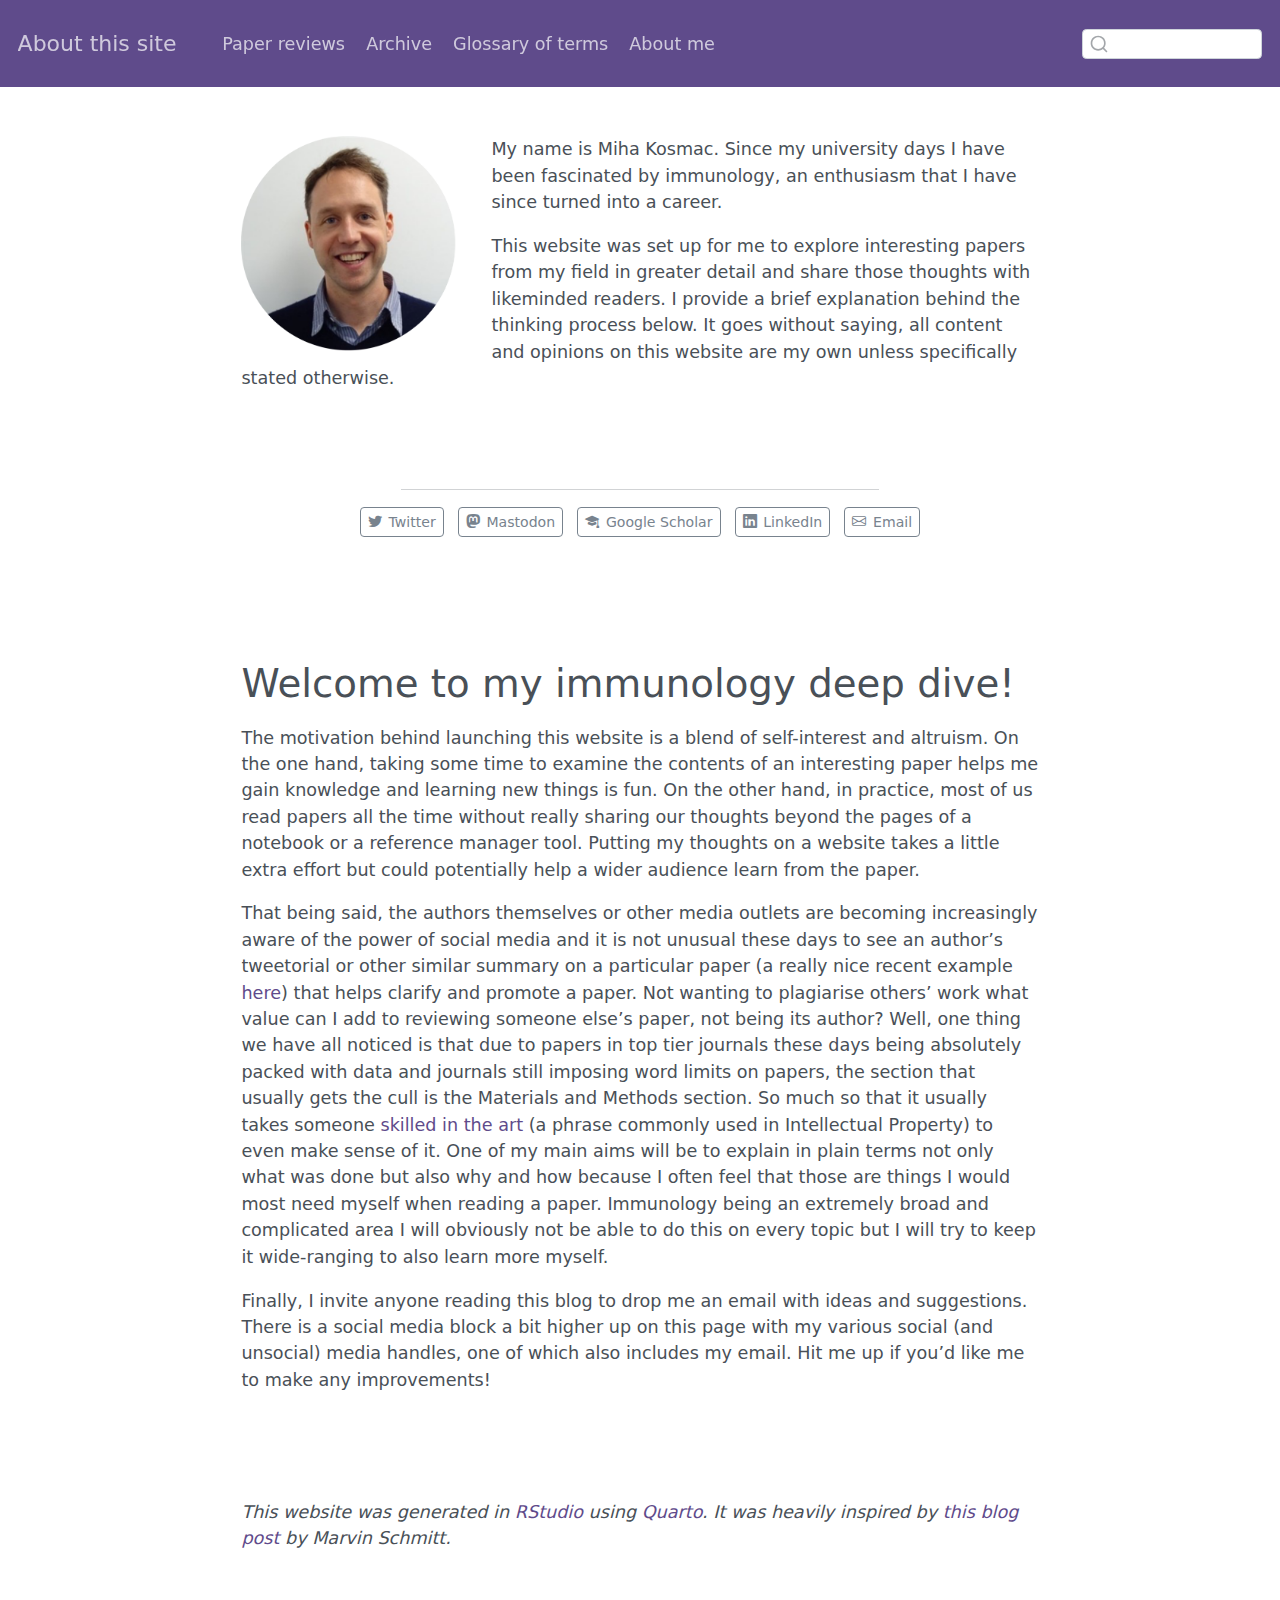
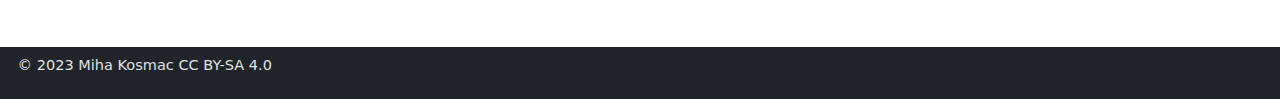
==== docs/index.html @ 9a8764df "Initial commit" ====
<!DOCTYPE html>
<html xmlns="http://www.w3.org/1999/xhtml" lang="en" xml:lang="en"><head>

<meta charset="utf-8">
<meta name="generator" content="quarto-1.2.475">

<meta name="viewport" content="width=device-width, initial-scale=1.0, user-scalable=yes">


<title>About this site</title>
<style>
code{white-space: pre-wrap;}
span.smallcaps{font-variant: small-caps;}
div.columns{display: flex; gap: min(4vw, 1.5em);}
div.column{flex: auto; overflow-x: auto;}
div.hanging-indent{margin-left: 1.5em; text-indent: -1.5em;}
ul.task-list{list-style: none;}
ul.task-list li input[type="checkbox"] {
  width: 0.8em;
  margin: 0 0.8em 0.2em -1.6em;
  vertical-align: middle;
}
</style>


<script src="site_libs/quarto-nav/quarto-nav.js"></script>
<script src="site_libs/clipboard/clipboard.min.js"></script>
<script src="site_libs/quarto-search/autocomplete.umd.js"></script>
<script src="site_libs/quarto-search/fuse.min.js"></script>
<script src="site_libs/quarto-search/quarto-search.js"></script>
<meta name="quarto:offset" content="./">
<script src="site_libs/quarto-html/quarto.js"></script>
<script src="site_libs/quarto-html/popper.min.js"></script>
<script src="site_libs/quarto-html/tippy.umd.min.js"></script>
<link href="site_libs/quarto-html/tippy.css" rel="stylesheet">
<link href="site_libs/quarto-html/quarto-syntax-highlighting.css" rel="stylesheet" id="quarto-text-highlighting-styles">
<script src="site_libs/bootstrap/bootstrap.min.js"></script>
<link href="site_libs/bootstrap/bootstrap-icons.css" rel="stylesheet">
<link href="site_libs/bootstrap/bootstrap.min.css" rel="stylesheet" id="quarto-bootstrap" data-mode="light">
<script id="quarto-search-options" type="application/json">{
  "location": "navbar",
  "copy-button": false,
  "collapse-after": 3,
  "panel-placement": "end",
  "type": "textbox",
  "limit": 20,
  "language": {
    "search-no-results-text": "No results",
    "search-matching-documents-text": "matching documents",
    "search-copy-link-title": "Copy link to search",
    "search-hide-matches-text": "Hide additional matches",
    "search-more-match-text": "more match in this document",
    "search-more-matches-text": "more matches in this document",
    "search-clear-button-title": "Clear",
    "search-detached-cancel-button-title": "Cancel",
    "search-submit-button-title": "Submit"
  }
}</script>


</head>

<body class="nav-fixed fullcontent">

<div id="quarto-search-results"></div>
  <header id="quarto-header" class="headroom fixed-top">
    <nav class="navbar navbar-expand-lg navbar-dark ">
      <div class="navbar-container container-fluid">
      <div class="navbar-brand-container">
    <a class="navbar-brand" href="./index.html">
    <span class="navbar-title">About this site</span>
    </a>
  </div>
          <button class="navbar-toggler" type="button" data-bs-toggle="collapse" data-bs-target="#navbarCollapse" aria-controls="navbarCollapse" aria-expanded="false" aria-label="Toggle navigation" onclick="if (window.quartoToggleHeadroom) { window.quartoToggleHeadroom(); }">
  <span class="navbar-toggler-icon"></span>
</button>
          <div class="collapse navbar-collapse" id="navbarCollapse">
            <ul class="navbar-nav navbar-nav-scroll me-auto">
  <li class="nav-item">
    <a class="nav-link" href="./papers/index.html">
 <span class="menu-text">Paper reviews</span></a>
  </li>  
  <li class="nav-item">
    <a class="nav-link" href="./archive/index.html">
 <span class="menu-text">Archive</span></a>
  </li>  
  <li class="nav-item">
    <a class="nav-link" href="./glossary/index.html">
 <span class="menu-text">Glossary of terms</span></a>
  </li>  
  <li class="nav-item">
    <a class="nav-link" href="./me/index.html">
 <span class="menu-text">About me</span></a>
  </li>  
</ul>
              <div id="quarto-search" class="" title="Search"></div>
          </div> <!-- /navcollapse -->
      </div> <!-- /container-fluid -->
    </nav>
</header>
<!-- content -->
<div id="quarto-content" class="quarto-container page-columns page-rows-contents page-layout-article page-navbar">
<!-- sidebar -->
<!-- margin-sidebar -->
    
<!-- main -->
<main class="content" id="quarto-document-content">



<div id="me">
<p><img src="img/MK_img.png" class="img-fluid" style="float:left;" alt="Miha Kosmac personal photo." width="250"></p>
<p>My name is Miha Kosmac. Since my university days I have been fascinated by immunology, an enthusiasm that I have since turned into a career.</p>
<p>This website was set up for me to explore interesting papers from my field in greater detail and share those thoughts with likeminded readers. I provide a brief explanation behind the thinking process below. It goes without saying, all content and opinions on this website are my own unless specifically stated otherwise.</p>
</div>
<div class="quarto-about-jolla">
 <div id="about-block">
</div> 
  <hr class="about-sep">
   <div class="about-links">
  <a href="https://twitter.com/biomiha" class="about-link">
    <i class="bi bi-twitter"></i>
     <span class="about-link-text">Twitter</span>
  </a>
  <a href="https://mastodonapp.uk/@biomiha" class="about-link">
    <i class="bi bi-mastodon"></i>
     <span class="about-link-text">Mastodon</span>
  </a>
  <a href="https://scholar.google.com/citations?user=uI7Cc8kAAAAJ&amp;hl=en" class="about-link">
    <i class="bi bi-mortarboard-fill"></i>
     <span class="about-link-text">Google Scholar</span>
  </a>
  <a href="https://www.linkedin.com/in/miha-kosmac-28669934/" class="about-link">
    <i class="bi bi-linkedin"></i>
     <span class="about-link-text">LinkedIn</span>
  </a>
  <a href="mailto:biomiha@gmail.com" class="about-link">
    <i class="bi bi-envelope"></i>
     <span class="about-link-text">Email</span>
  </a>
</div>
</div>

<p>&nbsp;</p>
<p>&nbsp;</p>
<section id="welcome-to-my-immunology-deep-dive" class="level1">
<h1>Welcome to my immunology deep dive!</h1>
<p>The motivation behind launching this website is a blend of self-interest and altruism. On the one hand, taking some time to examine the contents of an interesting paper helps me gain knowledge and learning new things is fun. On the other hand, in practice, most of us read papers all the time without really sharing our thoughts beyond the pages of a notebook or a reference manager tool. Putting my thoughts on a website takes a little extra effort but could potentially help a wider audience learn from the paper.</p>
<p>That being said, the authors themselves or other media outlets are becoming increasingly aware of the power of social media and it is not unusual these days to see an author’s tweetorial or other similar summary on a particular paper (a really nice recent example <a href="https://twitter.com/kischober/status/1655952770699259906" title="TCR avidity tweetorial">here</a>) that helps clarify and promote a paper. Not wanting to plagiarise others’ work what value can I add to reviewing someone else’s paper, not being its author? Well, one thing we have all noticed is that due to papers in top tier journals these days being absolutely packed with data and journals still imposing word limits on papers, the section that usually gets the cull is the Materials and Methods section. So much so that it usually takes someone <a href="./glossary/index.html">skilled in the art</a> (a phrase commonly used in Intellectual Property) to even make sense of it. One of my main aims will be to explain in plain terms not only what was done but also why and how because I often feel that those are things I would most need myself when reading a paper. Immunology being an extremely broad and complicated area I will obviously not be able to do this on every topic but I will try to keep it wide-ranging to also learn more myself.</p>
<p>Finally, I invite anyone reading this blog to drop me an email with ideas and suggestions. There is a social media block a bit higher up on this page with my various social (and unsocial) media handles, one of which also includes my email. Hit me up if you’d like me to make any improvements!</p>
<p>&nbsp;</p>
<p>&nbsp;</p>
<p><em>This website was generated in <a href="https://www.rstudio.com/categories/rstudio-ide/" title="RStudio IDE">RStudio</a> using <a href="https://quarto.org/" title="Quarto">Quarto</a>. It was heavily inspired by <a href="https://www.marvinschmitt.com/blog/website-tutorial-quarto/" title="website tutorial">this blog post</a> by Marvin Schmitt.</em></p>



</section>

</main> <!-- /main -->
<script id="quarto-html-after-body" type="application/javascript">
window.document.addEventListener("DOMContentLoaded", function (event) {
  const toggleBodyColorMode = (bsSheetEl) => {
    const mode = bsSheetEl.getAttribute("data-mode");
    const bodyEl = window.document.querySelector("body");
    if (mode === "dark") {
      bodyEl.classList.add("quarto-dark");
      bodyEl.classList.remove("quarto-light");
    } else {
      bodyEl.classList.add("quarto-light");
      bodyEl.classList.remove("quarto-dark");
    }
  }
  const toggleBodyColorPrimary = () => {
    const bsSheetEl = window.document.querySelector("link#quarto-bootstrap");
    if (bsSheetEl) {
      toggleBodyColorMode(bsSheetEl);
    }
  }
  toggleBodyColorPrimary();  
  const clipboard = new window.ClipboardJS('.code-copy-button', {
    target: function(trigger) {
      return trigger.previousElementSibling;
    }
  });
  clipboard.on('success', function(e) {
    // button target
    const button = e.trigger;
    // don't keep focus
    button.blur();
    // flash "checked"
    button.classList.add('code-copy-button-checked');
    var currentTitle = button.getAttribute("title");
    button.setAttribute("title", "Copied!");
    let tooltip;
    if (window.bootstrap) {
      button.setAttribute("data-bs-toggle", "tooltip");
      button.setAttribute("data-bs-placement", "left");
      button.setAttribute("data-bs-title", "Copied!");
      tooltip = new bootstrap.Tooltip(button, 
        { trigger: "manual", 
          customClass: "code-copy-button-tooltip",
          offset: [0, -8]});
      tooltip.show();    
    }
    setTimeout(function() {
      if (tooltip) {
        tooltip.hide();
        button.removeAttribute("data-bs-title");
        button.removeAttribute("data-bs-toggle");
        button.removeAttribute("data-bs-placement");
      }
      button.setAttribute("title", currentTitle);
      button.classList.remove('code-copy-button-checked');
    }, 1000);
    // clear code selection
    e.clearSelection();
  });
  function tippyHover(el, contentFn) {
    const config = {
      allowHTML: true,
      content: contentFn,
      maxWidth: 500,
      delay: 100,
      arrow: false,
      appendTo: function(el) {
          return el.parentElement;
      },
      interactive: true,
      interactiveBorder: 10,
      theme: 'quarto',
      placement: 'bottom-start'
    };
    window.tippy(el, config); 
  }
  const noterefs = window.document.querySelectorAll('a[role="doc-noteref"]');
  for (var i=0; i<noterefs.length; i++) {
    const ref = noterefs[i];
    tippyHover(ref, function() {
      // use id or data attribute instead here
      let href = ref.getAttribute('data-footnote-href') || ref.getAttribute('href');
      try { href = new URL(href).hash; } catch {}
      const id = href.replace(/^#\/?/, "");
      const note = window.document.getElementById(id);
      return note.innerHTML;
    });
  }
  const findCites = (el) => {
    const parentEl = el.parentElement;
    if (parentEl) {
      const cites = parentEl.dataset.cites;
      if (cites) {
        return {
          el,
          cites: cites.split(' ')
        };
      } else {
        return findCites(el.parentElement)
      }
    } else {
      return undefined;
    }
  };
  var bibliorefs = window.document.querySelectorAll('a[role="doc-biblioref"]');
  for (var i=0; i<bibliorefs.length; i++) {
    const ref = bibliorefs[i];
    const citeInfo = findCites(ref);
    if (citeInfo) {
      tippyHover(citeInfo.el, function() {
        var popup = window.document.createElement('div');
        citeInfo.cites.forEach(function(cite) {
          var citeDiv = window.document.createElement('div');
          citeDiv.classList.add('hanging-indent');
          citeDiv.classList.add('csl-entry');
          var biblioDiv = window.document.getElementById('ref-' + cite);
          if (biblioDiv) {
            citeDiv.innerHTML = biblioDiv.innerHTML;
          }
          popup.appendChild(citeDiv);
        });
        return popup.innerHTML;
      });
    }
  }
});
</script>
</div> <!-- /content -->
<footer class="footer">
  <div class="nav-footer">
    <div class="nav-footer-left"><span class="faux-block">© 2023 Miha Kosmac CC BY-SA 4.0</span></div>   
  </div>
</footer>



</body></html>
---- docs/site_libs/quarto-html/tippy.css ----
.tippy-box[data-animation=fade][data-state=hidden]{opacity:0}[data-tippy-root]{max-width:calc(100vw - 10px)}.tippy-box{position:relative;background-color:#333;color:#fff;border-radius:4px;font-size:14px;line-height:1.4;white-space:normal;outline:0;transition-property:transform,visibility,opacity}.tippy-box[data-placement^=top]>.tippy-arrow{bottom:0}.tippy-box[data-placement^=top]>.tippy-arrow:before{bottom:-7px;left:0;border-width:8px 8px 0;border-top-color:initial;transform-origin:center top}.tippy-box[data-placement^=bottom]>.tippy-arrow{top:0}.tippy-box[data-placement^=bottom]>.tippy-arrow:before{top:-7px;left:0;border-width:0 8px 8px;border-bottom-color:initial;transform-origin:center bottom}.tippy-box[data-placement^=left]>.tippy-arrow{right:0}.tippy-box[data-placement^=left]>.tippy-arrow:before{border-width:8px 0 8px 8px;border-left-color:initial;right:-7px;transform-origin:center left}.tippy-box[data-placement^=right]>.tippy-arrow{left:0}.tippy-box[data-placement^=right]>.tippy-arrow:before{left:-7px;border-width:8px 8px 8px 0;border-right-color:initial;transform-origin:center right}.tippy-box[data-inertia][data-state=visible]{transition-timing-function:cubic-bezier(.54,1.5,.38,1.11)}.tippy-arrow{width:16px;height:16px;color:#333}.tippy-arrow:before{content:"";position:absolute;border-color:transparent;border-style:solid}.tippy-content{position:relative;padding:5px 9px;z-index:1}
---- docs/site_libs/quarto-html/quarto-syntax-highlighting.css ----
/* quarto syntax highlight colors */
:root {
  --quarto-hl-ot-color: #003B4F;
  --quarto-hl-at-color: #657422;
  --quarto-hl-ss-color: #20794D;
  --quarto-hl-an-color: #5E5E5E;
  --quarto-hl-fu-color: #4758AB;
  --quarto-hl-st-color: #20794D;
  --quarto-hl-cf-color: #003B4F;
  --quarto-hl-op-color: #5E5E5E;
  --quarto-hl-er-color: #AD0000;
  --quarto-hl-bn-color: #AD0000;
  --quarto-hl-al-color: #AD0000;
  --quarto-hl-va-color: #111111;
  --quarto-hl-bu-color: inherit;
  --quarto-hl-ex-color: inherit;
  --quarto-hl-pp-color: #AD0000;
  --quarto-hl-in-color: #5E5E5E;
  --quarto-hl-vs-color: #20794D;
  --quarto-hl-wa-color: #5E5E5E;
  --quarto-hl-do-color: #5E5E5E;
  --quarto-hl-im-color: #00769E;
  --quarto-hl-ch-color: #20794D;
  --quarto-hl-dt-color: #AD0000;
  --quarto-hl-fl-color: #AD0000;
  --quarto-hl-co-color: #5E5E5E;
  --quarto-hl-cv-color: #5E5E5E;
  --quarto-hl-cn-color: #8f5902;
  --quarto-hl-sc-color: #5E5E5E;
  --quarto-hl-dv-color: #AD0000;
  --quarto-hl-kw-color: #003B4F;
}

/* other quarto variables */
:root {
  --quarto-font-monospace: SFMono-Regular, Menlo, Monaco, Consolas, "Liberation Mono", "Courier New", monospace;
}

pre > code.sourceCode > span {
  color: #003B4F;
}

code span {
  color: #003B4F;
}

code.sourceCode > span {
  color: #003B4F;
}

div.sourceCode,
div.sourceCode pre.sourceCode {
  color: #003B4F;
}

code span.ot {
  color: #003B4F;
}

code span.at {
  color: #657422;
}

code span.ss {
  color: #20794D;
}

code span.an {
  color: #5E5E5E;
}

code span.fu {
  color: #4758AB;
}

code span.st {
  color: #20794D;
}

code span.cf {
  color: #003B4F;
}

code span.op {
  color: #5E5E5E;
}

code span.er {
  color: #AD0000;
}

code span.bn {
  color: #AD0000;
}

code span.al {
  color: #AD0000;
}

code span.va {
  color: #111111;
}

code span.pp {
  color: #AD0000;
}

code span.in {
  color: #5E5E5E;
}

code span.vs {
  color: #20794D;
}

code span.wa {
  color: #5E5E5E;
  font-style: italic;
}

code span.do {
  color: #5E5E5E;
  font-style: italic;
}

code span.im {
  color: #00769E;
}

code span.ch {
  color: #20794D;
}

code span.dt {
  color: #AD0000;
}

code span.fl {
  color: #AD0000;
}

code span.co {
  color: #5E5E5E;
}

code span.cv {
  color: #5E5E5E;
  font-style: italic;
}

code span.cn {
  color: #8f5902;
}

code span.sc {
  color: #5E5E5E;
}

code span.dv {
  color: #AD0000;
}

code span.kw {
  color: #003B4F;
}

.prevent-inlining {
  content: "</";
}

/*# sourceMappingURL=debc5d5d77c3f9108843748ff7464032.css.map */
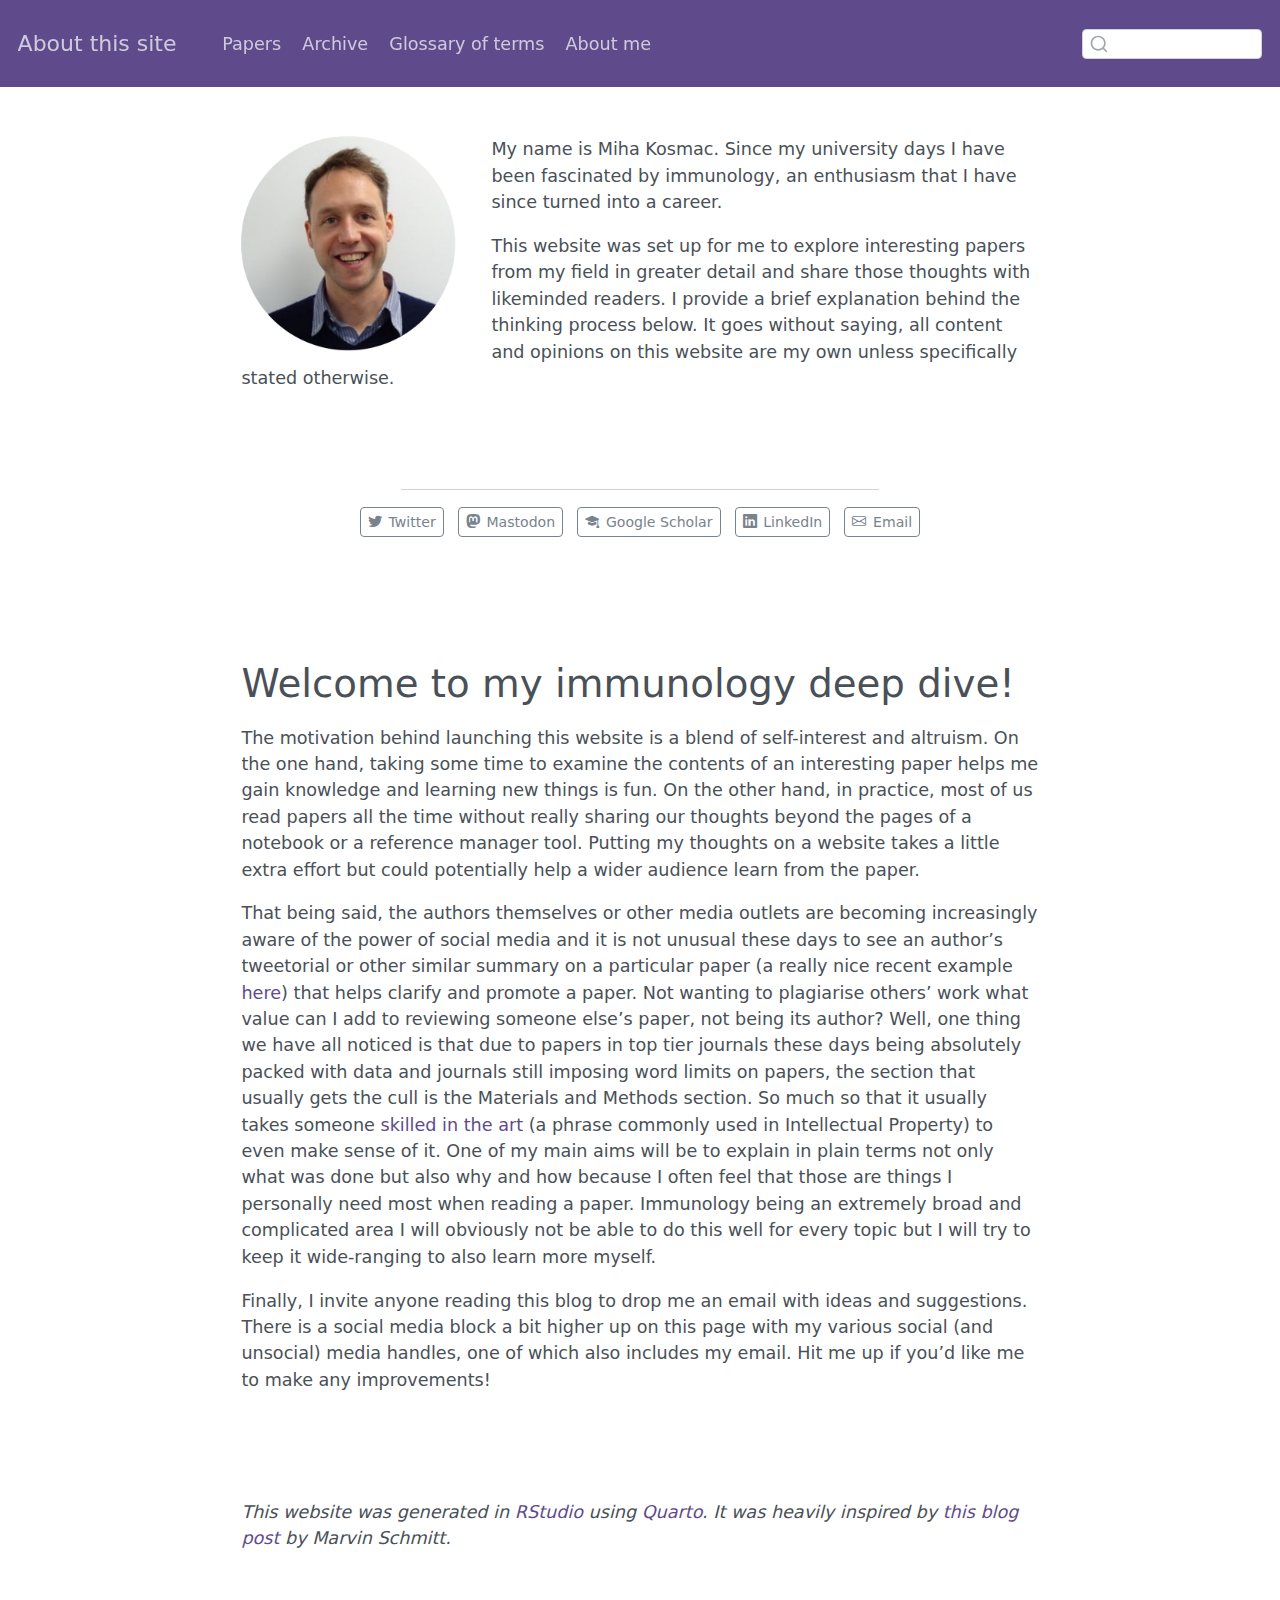
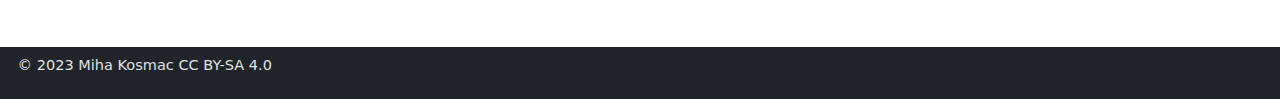
==== commit 54b26480: "Change readme" ====
--- a/docs/index.html
+++ b/docs/index.html
@@ -78,7 +78,7 @@
             <ul class="navbar-nav navbar-nav-scroll me-auto">
   <li class="nav-item">
     <a class="nav-link" href="./papers/index.html">
- <span class="menu-text">Paper reviews</span></a>
+ <span class="menu-text">Papers</span></a>
   </li>  
   <li class="nav-item">
     <a class="nav-link" href="./archive/index.html">
@@ -146,7 +146,7 @@
 <section id="welcome-to-my-immunology-deep-dive" class="level1">
 <h1>Welcome to my immunology deep dive!</h1>
 <p>The motivation behind launching this website is a blend of self-interest and altruism. On the one hand, taking some time to examine the contents of an interesting paper helps me gain knowledge and learning new things is fun. On the other hand, in practice, most of us read papers all the time without really sharing our thoughts beyond the pages of a notebook or a reference manager tool. Putting my thoughts on a website takes a little extra effort but could potentially help a wider audience learn from the paper.</p>
-<p>That being said, the authors themselves or other media outlets are becoming increasingly aware of the power of social media and it is not unusual these days to see an author’s tweetorial or other similar summary on a particular paper (a really nice recent example <a href="https://twitter.com/kischober/status/1655952770699259906" title="TCR avidity tweetorial">here</a>) that helps clarify and promote a paper. Not wanting to plagiarise others’ work what value can I add to reviewing someone else’s paper, not being its author? Well, one thing we have all noticed is that due to papers in top tier journals these days being absolutely packed with data and journals still imposing word limits on papers, the section that usually gets the cull is the Materials and Methods section. So much so that it usually takes someone <a href="./glossary/index.html">skilled in the art</a> (a phrase commonly used in Intellectual Property) to even make sense of it. One of my main aims will be to explain in plain terms not only what was done but also why and how because I often feel that those are things I would most need myself when reading a paper. Immunology being an extremely broad and complicated area I will obviously not be able to do this on every topic but I will try to keep it wide-ranging to also learn more myself.</p>
+<p>That being said, the authors themselves or other media outlets are becoming increasingly aware of the power of social media and it is not unusual these days to see an author’s tweetorial or other similar summary on a particular paper (a really nice recent example <a href="https://twitter.com/kischober/status/1655952770699259906" title="TCR avidity tweetorial">here</a>) that helps clarify and promote a paper. Not wanting to plagiarise others’ work what value can I add to reviewing someone else’s paper, not being its author? Well, one thing we have all noticed is that due to papers in top tier journals these days being absolutely packed with data and journals still imposing word limits on papers, the section that usually gets the cull is the Materials and Methods section. So much so that it usually takes someone <a href="./glossary/index.html">skilled in the art</a> (a phrase commonly used in Intellectual Property) to even make sense of it. One of my main aims will be to explain in plain terms not only what was done but also why and how because I often feel that those are things I personally need most when reading a paper. Immunology being an extremely broad and complicated area I will obviously not be able to do this well for every topic but I will try to keep it wide-ranging to also learn more myself.</p>
 <p>Finally, I invite anyone reading this blog to drop me an email with ideas and suggestions. There is a social media block a bit higher up on this page with my various social (and unsocial) media handles, one of which also includes my email. Hit me up if you’d like me to make any improvements!</p>
 <p>&nbsp;</p>
 <p>&nbsp;</p>
